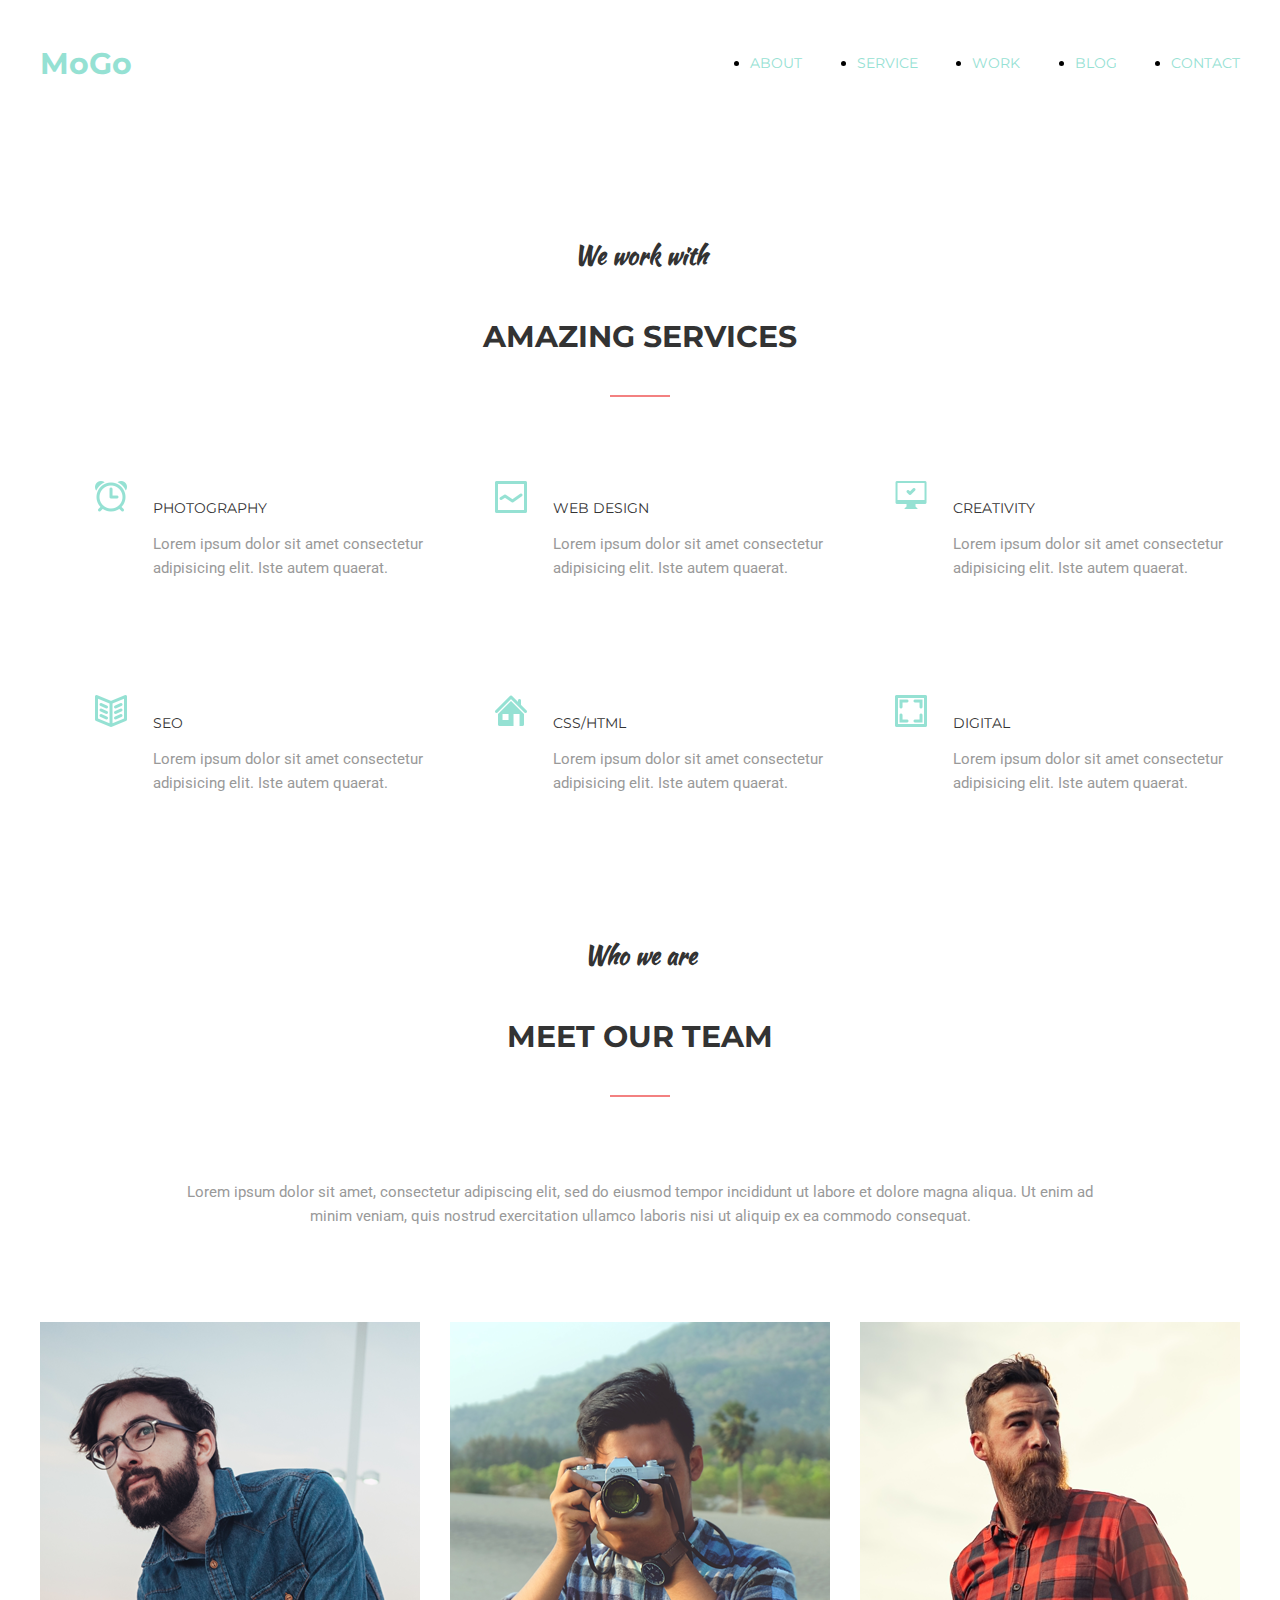
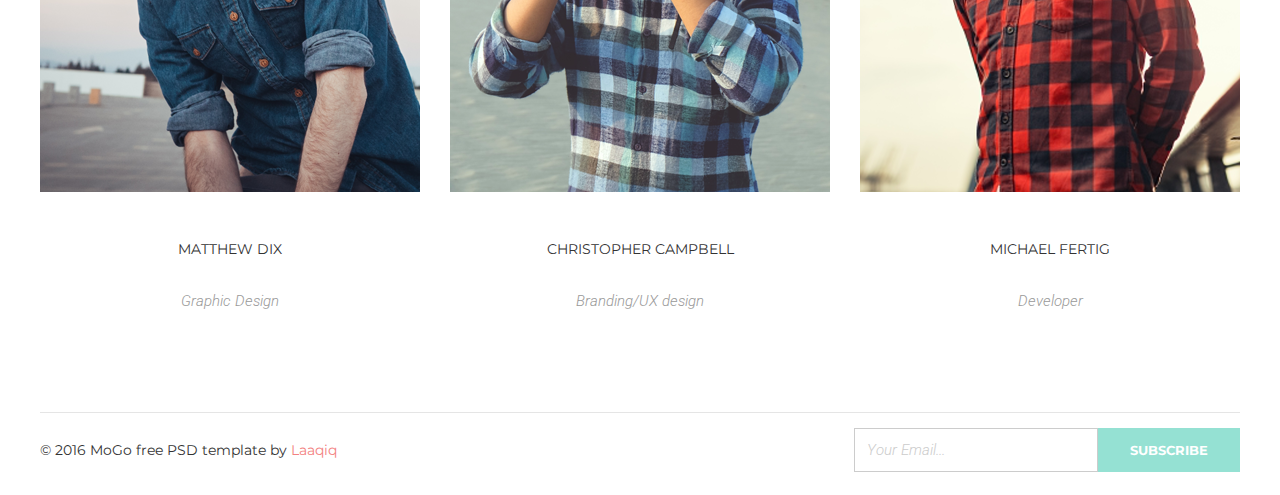
==== hw-06/index.html @ 7944e78e "hw-06 added" ====
<!DOCTYPE html>
<html lang="en">

<head>
    <meta charset="UTF-8">
    <meta name="viewport" content="width=device-width, initial-scale=1.0">
    <meta http-equiv="X-UA-Compatible" content="ie=edge">
    <title>Document</title>
    <link href="https://fonts.googleapis.com/css?family=Kaushan+Script|Montserrat:400,700|Roboto:300i,400" rel="stylesheet">
    <link rel="stylesheet" href="css/reset.css">
    <link rel="stylesheet" href="css/style.css">
</head>

<body>
    <div class="wrapper">
        <header class="header">
            <nav class="nav">
                <a href="#" class="logo">MoGo</a>
                <ul class="site-navigation">
                    <li class="link"><a href="">about</a></li>
                    <li class="link"><a href="">service</a></li>
                    <li class="link"><a href="">work</a></li>
                    <li class="link"><a href="">blog</a></li>
                    <li class="link"><a href="">contact</a></li>
                </ul>
            </nav>
        </header>
        <main class="main">
            <section class="we-working-with">
                <h2 class="section-title cursive">we work with</h2>
                <h2 class="section-title not-cursive">amazing services</h2>
                <div class="container-list">
                    <ul class="item-list">
                        <li class="item">
                            <div class="text-container bg-img-1">
                                <h4 class="item-title">Photography</h4>
                                <p class="item-discr">Lorem ipsum dolor sit amet consectetur adipisicing elit. Iste
                                    autem
                                    quaerat.</p>
                            </div>
                        </li>
                        <li class="item">
                            <div class="text-container bg-img-2">
                                <h4 class="item-title">Web Design</h4>
                                <p class="item-discr">Lorem ipsum dolor sit amet consectetur adipisicing elit. Iste
                                    autem
                                    quaerat.</p>
                            </div>
                        </li>
                        <li class="item">
                            <div class="text-container bg-img-3">
                                <h4 class="item-title">Creativity</h4>
                                <p class="item-discr">Lorem ipsum dolor sit amet consectetur adipisicing elit. Iste
                                    autem
                                    quaerat.</p>
                            </div>
                        </li>
                        <li class="item">
                            <div class="text-container bg-img-4">
                                <h4 class="item-title">seo</h4>
                                <p class="item-discr">Lorem ipsum dolor sit amet consectetur adipisicing elit. Iste
                                    autem
                                    quaerat.</p>
                            </div>
                        </li>
                        <li class="item">
                            <div class="text-container bg-img-5">
                                <h4 class="item-title">Css/Html</h4>
                                <p class="item-discr">Lorem ipsum dolor sit amet consectetur adipisicing elit. Iste
                                    autem
                                    quaerat.</p>
                            </div>
                        </li>
                        <li class="item">
                            <div class="text-container bg-img-6">
                                <h4 class="item-title">digital</h4>
                                <p class="item-discr">Lorem ipsum dolor sit amet consectetur adipisicing elit. Iste
                                    autem
                                    quaerat.</p>
                            </div>
                        </li>
                    </ul>
                </div>
            </section>
            <section class="meet-our-team">
                <h2 class="section-title cursive">who we are</h2>
                <h2 class="section-title not-cursive">meet our team</h2>
                <p class="discription">Lorem ipsum dolor sit amet, consectetur adipiscing elit, sed do eiusmod
                    tempor incididunt ut
                    labore et dolore magna aliqua. Ut enim ad minim veniam, quis nostrud exercitation ullamco
                    laboris nisi ut aliquip ex ea commodo consequat. </p>
                <div class="card-list">
                    <div class="card">
                        <div class="img-container">
                            <img src="img/card1.png" alt="" class="card-img">
                            <div class="overlay-buttons-line">
                                <button class="overlay-button">
                                    <img src="img/facebook.png" alt="">
                                </button>
                                <button class="overlay-button">
                                    <img src="img/twitter.png" alt="">
                                </button>
                                <button class="overlay-button">
                                    <img src="img/pinterest.png" alt="">
                                </button>
                                <button class="overlay-button">
                                    <img src="img/instagram.png" alt="">
                                </button>
                            </div>
                        </div>
                        <h4 class="person-name">Matthew Dix</h4>
                        <p class="position">Graphic Design</p>
                    </div>
                    <div class="card">
                        <div class="img-container">
                            <img src="img/card2.png" alt="" class="card-img">
                            <div class="overlay-buttons-line">
                                <button class="overlay-button">
                                    <img src="img/facebook.png" alt="">
                                </button>
                                <button class="overlay-button">
                                    <img src="img/twitter.png" alt="">
                                </button>
                                <button class="overlay-button">
                                    <img src="img/pinterest.png" alt="">
                                </button>
                                <button class="overlay-button">
                                    <img src="img/instagram.png" alt="">
                                </button>
                            </div>
                        </div>
                        <h4 class="person-name">Christopher Campbell</h4>
                        <p class="position">Branding/UX design</p>
                    </div>
                    <div class="card">
                        <div class="img-container">
                            <img src="img/card3.png" alt="" class="card-img">
                            <div class="overlay-buttons-line">
                                <button class="overlay-button">
                                    <img src="img/facebook.png" alt="">
                                </button>
                                <button class="overlay-button">
                                    <img src="img/twitter.png" alt="">
                                </button>
                                <button class="overlay-button">
                                    <img src="img/pinterest.png" alt="">
                                </button>
                                <button class="overlay-button">
                                    <img src="img/instagram.png" alt="">
                                </button>
                            </div>
                        </div>
                        <h4 class="person-name">Michael Fertig</h4>
                        <p class="position">Developer</p>
                    </div>
                </div>
            </section>
        </main>
        <footer class="footer">
            <div class="line"></div>
            <div class="footer-items">
                <p>© 2016 MoGo free PSD template by
                    <span class="last-word">Laaqiq</span>
                </p>
                <div class="email">
                    <input class="input-text" placeholder="Your Email..." type="text">
                    <button class="subscribe-button">Subscribe</button>
                </div>
            </div>
        </footer>
    </div>
</body>

</html>
---- hw-06/css/style.css ----
a{
    text-decoration: none;
}
.wrapper{
    width: 1200px;
    margin: 0 auto;
}
.header {
    padding: 30px 0;
    margin-bottom: 100px;
}
.logo{
    display: flex;
    font-family: 'Montserrat', sans-serif;
    font-weight: 700;
    color: #95e1d3;
    font-size: 30px;
}
.nav{
    display: flex;
    justify-content: space-between;
    align-items: center;
}
.site-navigation{
    display: flex;
    justify-content: space-between;
    width: 490px;
}
.link a{
    font-family: 'Montserrat', sans-serif;
    font-weight: 400;
    text-transform: uppercase;
    position: relative;
    font-size: 14px;
    color: #95e1d3;
}
.link a:hover{
    color: #f38181;
}
.link a:hover:after{
    content: '';
    position: absolute;
    width: 100%;
    top: 23px;
    height: 2px;
    background: #f38181;
    transform: translateX(-100%);
}

.section-title{
    
    color: #333333;
}
.cursive::first-letter{

    text-transform: uppercase;

}
.cursive{
    font-size: 24px;
    font-family: 'Kaushan Script', cursive;
    margin-bottom: 20px;
    
}

.not-cursive{
    margin-bottom: 110px;
    font-size: 30px;
    font-family: 'Montserrat', sans-serif;
    font-weight: 700;
    text-transform: uppercase;
    position: relative;
}
.not-cursive::after{
    content: '';
    width: 60px;
    height: 2px;
    background: #f38181;
    position: absolute;
    bottom: -42px;
    transform: translateX(-50%);
    left: 50%;
}
.item-list{
    display: flex;
    flex-wrap: wrap;
    justify-content: space-between;
    align-items: center;
    width: 1182px;
}
.item{
    display: flex;
    width: 382px;
}


.text-container{
    width: 300px;
    padding-left: 84px;
    position: relative;
}
.text-container::before{
    width: 32px;
    height: 32px;
    content: "";
    background-repeat: no-repeat;
    position: absolute;
    left: 26px;
}
.bg-img-1::before{
    background-image: url(../img/icon1.png);
}
.bg-img-2::before{
    background-image: url(../img/icon2.png);
}
.bg-img-3::before{
    background-image: url(../img/icon3.png);
}
.bg-img-4::before{
    background-image: url(../img/icon4.png);
}
.bg-img-5::before{
    background-image: url(../img/icon5.png);
}
.bg-img-6::before{
    background-image: url(../img/icon6.png);
}
.item:nth-child(-n+3){
    margin-bottom: 100px;
}
.item-title{
    margin-bottom: 8px;
    font-family: 'Montserrat', sans-serif;
    font-weight: 400;
    color: #333333;
    text-transform: uppercase;
    font-size: 14px;
}
.item-discr{
    font-family: 'Roboto', sans-serif;
    font-weight: 400;
    line-height: 24px;
    color: #999999;
    font-size: 15px;
}
.container-list{
    display: flex;
    justify-content: center;
}
.we-working-with{
    display: flex;
    flex-direction: column;
    align-items: center;
    
}
.meet-our-team{
    display: flex;
    flex-direction: column;
    align-items: center;
    padding-top: 92px;
}
.discription{
    margin-bottom: 94px;
}
.discription{
    width: 950px;
    text-align: center;
    line-height: 24px;
    font-size: 15px;
    color: #999999;
    font-family: 'Roboto', sans-serif;
    font-weight: 400;
}
.card-list{
    display: flex;
    justify-content: space-between;
    width: 100%;
    margin-bottom: 84px;
}
.card{
    width: 380px;
    display: flex;
    flex-direction: column;
    align-items: center;
}

.person-name{
    padding-top: 30px;
    margin-bottom: 16px;
    font-family: 'Montserrat', sans-serif;
    font-weight: 400;
    font-size: 14px;
    color: #333333;
    text-transform: uppercase;
}
.position{
    font-family: 'Roboto', sans-serif;
    font-weight: 300;
    font-style: italic;
    font-size: 15px;
    line-height: 24px;
    color: #999999;
}
.footer-items{
    padding: 14px 0;
    display: flex;
    align-items: center;
    justify-content: space-between;
}
.footer-items p{
    font-family: 'Montserrat', sans-serif;
    font-weight: 400;
    font-size: 14px;
    color: #333333;
}
.last-word{
    color: #f38181;
}
.line{
    background: #e5e5e5;
    height: 1px;
}
.input-text{
    font-size: 15px;
    font-family: 'Roboto', sans-serif;
    font-weight: 300;
    font-style: italic;
    width: 228px;
    border: 1px solid #cccccc;
    padding-left: 12px;
    color: #cccccc;
}
.input-text::placeholder{
    color: #cccccc;
}
.email{
    display: flex;
}
.subscribe-button{
    border: none;
    background: #95e1d3;
    padding: 14px 32px;
    font-family: 'Montserrat', sans-serif;
    font-weight: 700;
    text-transform: uppercase;
    color: #ffffff;   
}
.img-container{
    position: relative;
    max-height: 470px;
    
}
.img-container:hover .overlay-buttons-line{
    opacity: 1;
    transition: all 1s linear;
}

.img-container::before{
    content: '';
	position: absolute;
	top: 0;
	right: 0;
	bottom: 0;
    left: 0;
    opacity: 0.9;
    box-shadow: 10px 10px #95e1d3;
    background: linear-gradient(#FCE38A,#F38181);
    opacity: 0;
    transition: all 1s linear;
}
.img-container:hover{
    transform: translate(-10px, -10px);
    opacity: 0.9;
    transition: all 1s linear;
}
.img-container:hover::before{
    opacity: 0.9;
}
.overlay-buttons-line{
    left: 50%;
    top: 50%;
    transform: translate(-50%, -50%);
    position: absolute;
    display: flex;
    width: 228px;
    justify-content: space-between;
    opacity: 0;
}

.overlay-button{
    width: 56px;
    height: 56px;
    background: #fce38a;
    border: none;
}
.overlay-button:hover{
    background: #95e1d3;
}
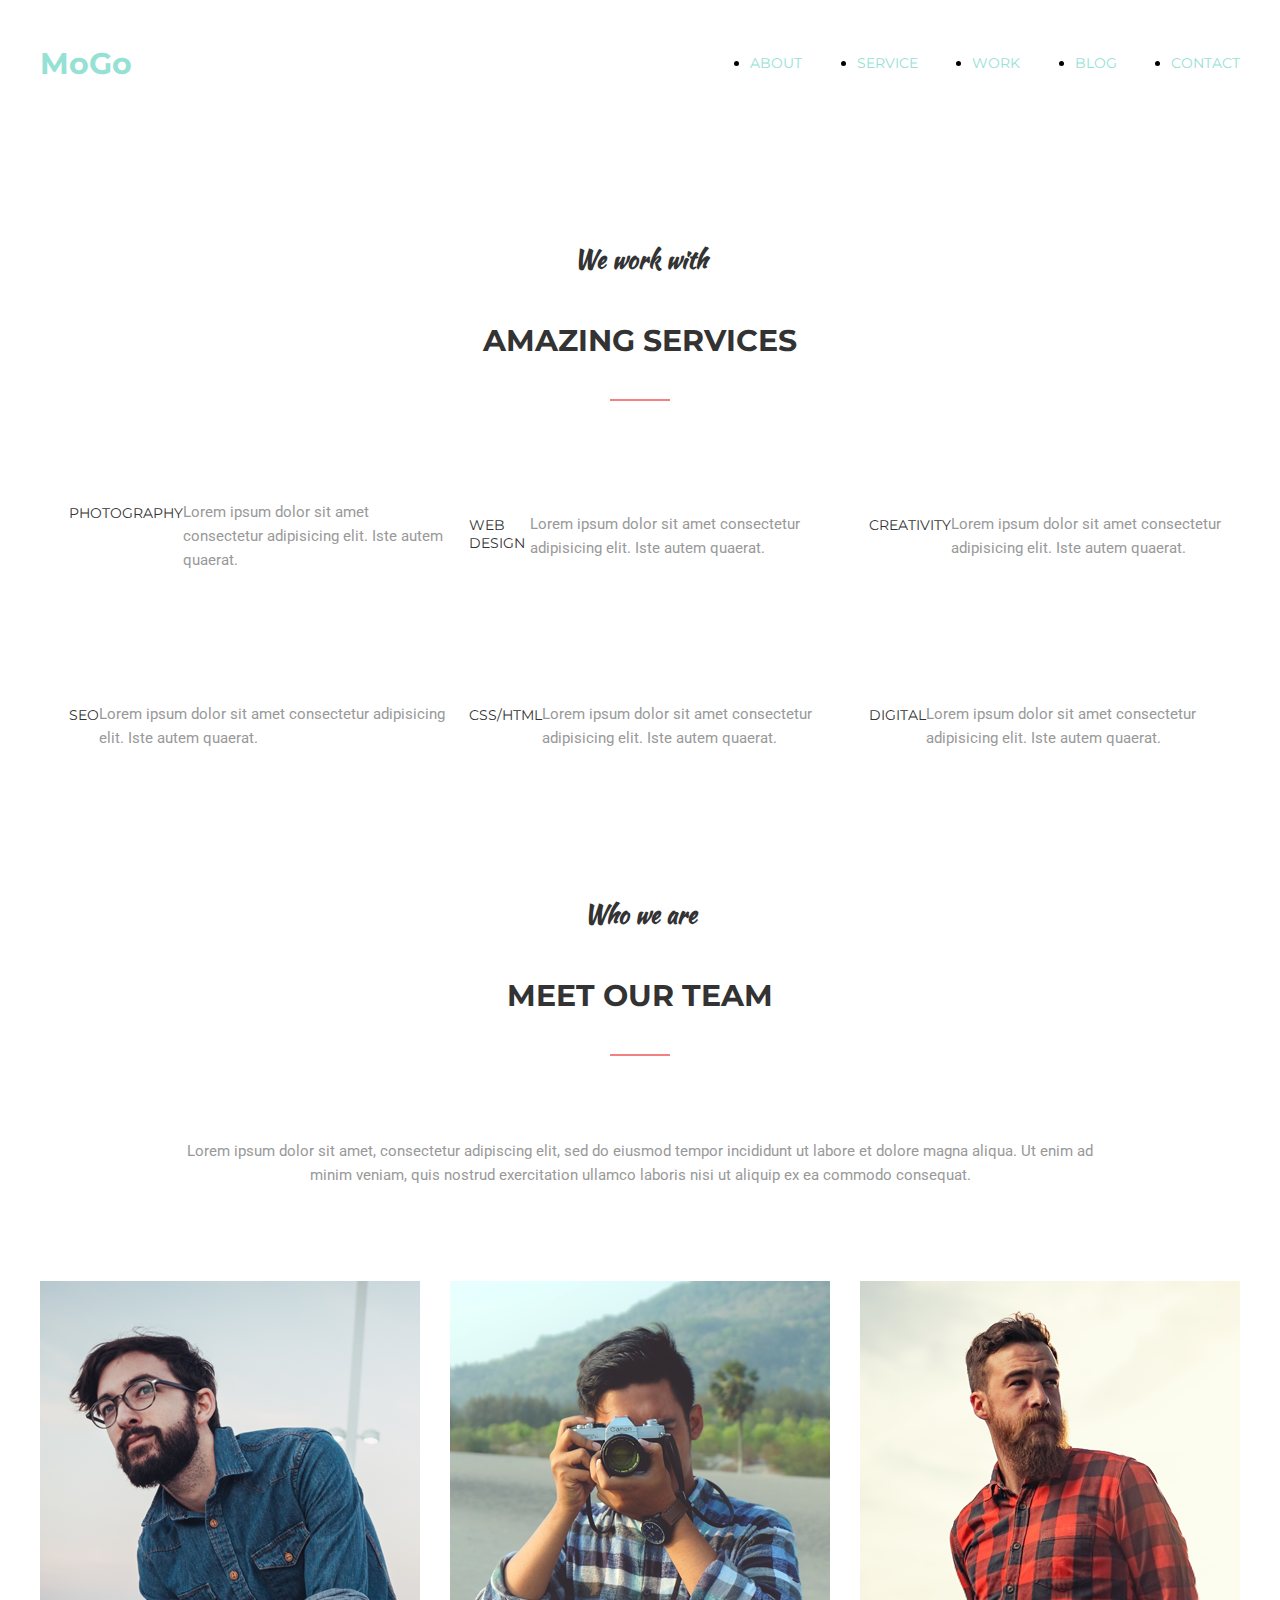
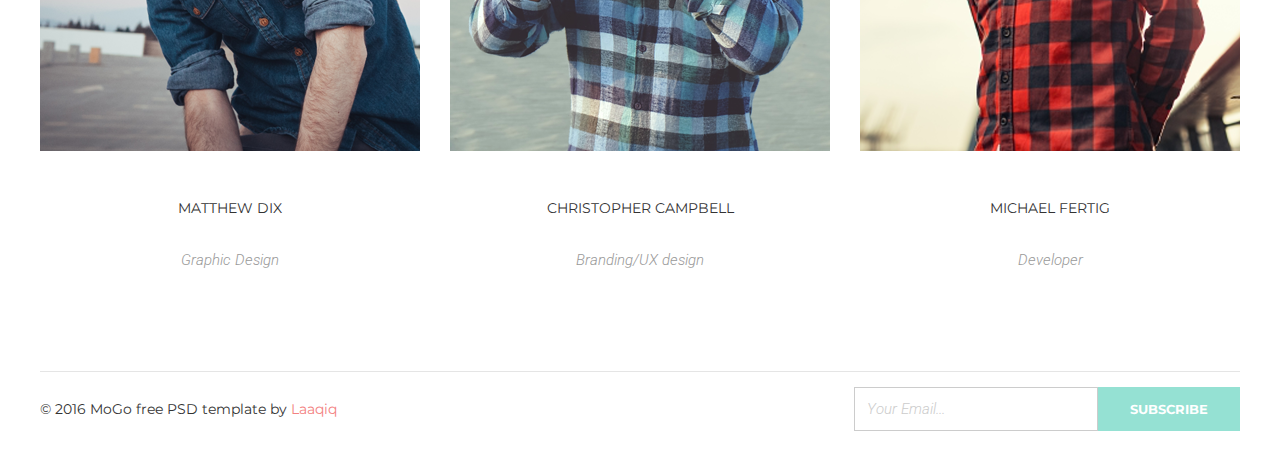
==== commit 504393cc: "hw-06 испавил ошибки №2" ====
--- a/hw-06/index.html
+++ b/hw-06/index.html
@@ -17,143 +17,138 @@
             <nav class="nav">
                 <a href="#" class="logo">MoGo</a>
                 <ul class="site-navigation">
-                    <li class="link"><a href="">about</a></li>
-                    <li class="link"><a href="">service</a></li>
-                    <li class="link"><a href="">work</a></li>
-                    <li class="link"><a href="">blog</a></li>
-                    <li class="link"><a href="">contact</a></li>
+                    <li class="link"><a href="#">about</a></li>
+                    <li class="link"><a href="#">service</a></li>
+                    <li class="link"><a href="#">work</a></li>
+                    <li class="link"><a href="#">blog</a></li>
+                    <li class="link"><a href="#">contact</a></li>
                 </ul>
             </nav>
         </header>
         <main class="main">
             <section class="we-working-with">
-                <h2 class="section-title cursive">we work with</h2>
-                <h2 class="section-title not-cursive">amazing services</h2>
-                <div class="container-list">
+                <h3 class="section-title cursive">we work with</h2>
+                    <h2 class="section-title not-cursive">amazing services</h2>
+
                     <ul class="item-list">
-                        <li class="item">
-                            <div class="text-container bg-img-1">
-                                <h4 class="item-title">Photography</h4>
-                                <p class="item-discr">Lorem ipsum dolor sit amet consectetur adipisicing elit. Iste
-                                    autem
-                                    quaerat.</p>
-                            </div>
+                        <li class="item bg-img-1">
+                            <h4 class="item-title">Photography</h4>
+                            <p class="item-discr">Lorem ipsum dolor sit amet consectetur adipisicing elit. Iste
+                                autem
+                                quaerat.</p>
                         </li>
-                        <li class="item">
-                            <div class="text-container bg-img-2">
-                                <h4 class="item-title">Web Design</h4>
-                                <p class="item-discr">Lorem ipsum dolor sit amet consectetur adipisicing elit. Iste
-                                    autem
-                                    quaerat.</p>
-                            </div>
+                        <li class="item bg-img-2">
+
+                            <h4 class="item-title">Web Design</h4>
+                            <p class="item-discr">Lorem ipsum dolor sit amet consectetur adipisicing elit. Iste
+                                autem
+                                quaerat.</p>
                         </li>
-                        <li class="item">
-                            <div class="text-container bg-img-3">
-                                <h4 class="item-title">Creativity</h4>
-                                <p class="item-discr">Lorem ipsum dolor sit amet consectetur adipisicing elit. Iste
-                                    autem
-                                    quaerat.</p>
-                            </div>
+                        <li class="item bg-img-3">
+                            <h4 class="item-title">Creativity</h4>
+                            <p class="item-discr">Lorem ipsum dolor sit amet consectetur adipisicing elit. Iste
+                                autem
+                                quaerat.</p>
                         </li>
-                        <li class="item">
-                            <div class="text-container bg-img-4">
-                                <h4 class="item-title">seo</h4>
-                                <p class="item-discr">Lorem ipsum dolor sit amet consectetur adipisicing elit. Iste
-                                    autem
-                                    quaerat.</p>
-                            </div>
+                        <li class="item bg-img-4">
+                            <h4 class="item-title">seo</h4>
+                            <p class="item-discr">Lorem ipsum dolor sit amet consectetur adipisicing elit. Iste
+                                autem
+                                quaerat.</p>
                         </li>
-                        <li class="item">
-                            <div class="text-container bg-img-5">
-                                <h4 class="item-title">Css/Html</h4>
-                                <p class="item-discr">Lorem ipsum dolor sit amet consectetur adipisicing elit. Iste
-                                    autem
-                                    quaerat.</p>
-                            </div>
+                        <li class="item bg-img-5">
+                            <h4 class="item-title">Css/Html</h4>
+                            <p class="item-discr">Lorem ipsum dolor sit amet consectetur adipisicing elit. Iste
+                                autem
+                                quaerat.</p>
                         </li>
-                        <li class="item">
-                            <div class="text-container bg-img-6">
-                                <h4 class="item-title">digital</h4>
-                                <p class="item-discr">Lorem ipsum dolor sit amet consectetur adipisicing elit. Iste
-                                    autem
-                                    quaerat.</p>
-                            </div>
+                        <li class="item bg-img-6">
+                            <h4 class="item-title">digital</h4>
+                            <p class="item-discr">Lorem ipsum dolor sit amet consectetur adipisicing elit. Iste
+                                autem
+                                quaerat.</p>
                         </li>
                     </ul>
-                </div>
             </section>
             <section class="meet-our-team">
-                <h2 class="section-title cursive">who we are</h2>
-                <h2 class="section-title not-cursive">meet our team</h2>
-                <p class="discription">Lorem ipsum dolor sit amet, consectetur adipiscing elit, sed do eiusmod
-                    tempor incididunt ut
-                    labore et dolore magna aliqua. Ut enim ad minim veniam, quis nostrud exercitation ullamco
-                    laboris nisi ut aliquip ex ea commodo consequat. </p>
-                <div class="card-list">
-                    <div class="card">
-                        <div class="img-container">
-                            <img src="img/card1.png" alt="" class="card-img">
-                            <div class="overlay-buttons-line">
-                                <button class="overlay-button">
-                                    <img src="img/facebook.png" alt="">
-                                </button>
-                                <button class="overlay-button">
-                                    <img src="img/twitter.png" alt="">
-                                </button>
-                                <button class="overlay-button">
-                                    <img src="img/pinterest.png" alt="">
-                                </button>
-                                <button class="overlay-button">
-                                    <img src="img/instagram.png" alt="">
-                                </button>
+                <h3 class="section-title cursive">who we are</h2>
+                    <h2 class="section-title not-cursive">meet our team</h2>
+                    <p class="discription">Lorem ipsum dolor sit amet, consectetur adipiscing elit, sed do eiusmod
+                        tempor incididunt ut
+                        labore et dolore magna aliqua. Ut enim ad minim veniam, quis nostrud exercitation ullamco
+                        laboris nisi ut aliquip ex ea commodo consequat. </p>
+                    <div class="card-list">
+                        <div class="card">
+                            <div class="img-container">
+                                <div class="overlay"></div>
+                                <div class="overlay-bg"></div>
+                                <img src="img/card1.png" alt="" class="card-img">
+                                <div class="overlay-buttons-line">
+                                    <a href="#" class="overlay-button">
+                                        <img src="img/facebook.png" alt="">
+                                    </a>
+                                    <a href="#" class="overlay-button">
+                                        <img src="img/twitter.png" alt="">
+                                    </a>
+                                    <a href="#" class="overlay-button">
+                                        <img src="img/pinterest.png" alt="">
+                                    </a>
+                                    <a href="#" class="overlay-button">
+                                        <img src="img/instagram.png" alt="">
+                                    </a>
+                                </div>
+                                
                             </div>
+                            <h4 class="person-name">Matthew Dix</h4>
+                            <p class="position">Graphic Design</p>
                         </div>
-                        <h4 class="person-name">Matthew Dix</h4>
-                        <p class="position">Graphic Design</p>
+                        <div class="card">
+                            <div class="img-container">
+                                <div class="overlay"></div>
+                                <div class="overlay-bg"></div>
+                                <img src="img/card2.png" alt="" class="card-img">
+                                <div class="overlay-buttons-line">
+                                    <a href="#" class="overlay-button">
+                                        <img src="img/facebook.png" alt="">
+                                    </a>
+                                    <a href="#" class="overlay-button">
+                                        <img src="img/twitter.png" alt="">
+                                    </a>
+                                    <a href="#" class="overlay-button">
+                                        <img src="img/pinterest.png" alt="">
+                                    </a>
+                                    <a href="#" class="overlay-button">
+                                        <img src="img/instagram.png" alt="">
+                                    </a>
+                                </div>
+                            </div>
+                            <h4 class="person-name">Christopher Campbell</h4>
+                            <p class="position">Branding/UX design</p>
+                        </div>
+                        <div class="card">
+                            <div class="img-container">
+                                <div class="overlay"></div>
+                                <div class="overlay-bg"></div>
+                                <img src="img/card3.png" alt="" class="card-img">
+                                <div class="overlay-buttons-line">
+                                    <a href="#" class="overlay-button">
+                                        <img src="img/facebook.png" alt="">
+                                    </a>
+                                    <a href="#" class="overlay-button">
+                                        <img src="img/twitter.png" alt="">
+                                    </a>
+                                    <a href="#" class="overlay-button">
+                                        <img src="img/pinterest.png" alt="">
+                                    </a>
+                                    <a href="#" class="overlay-button">
+                                        <img src="img/instagram.png" alt="">
+                                    </a>
+                                </div>
+                            </div>
+                            <h4 class="person-name">Michael Fertig</h4>
+                            <p class="position">Developer</p>
+                        </div>
                     </div>
-                    <div class="card">
-                        <div class="img-container">
-                            <img src="img/card2.png" alt="" class="card-img">
-                            <div class="overlay-buttons-line">
-                                <button class="overlay-button">
-                                    <img src="img/facebook.png" alt="">
-                                </button>
-                                <button class="overlay-button">
-                                    <img src="img/twitter.png" alt="">
-                                </button>
-                                <button class="overlay-button">
-                                    <img src="img/pinterest.png" alt="">
-                                </button>
-                                <button class="overlay-button">
-                                    <img src="img/instagram.png" alt="">
-                                </button>
-                            </div>
-                        </div>
-                        <h4 class="person-name">Christopher Campbell</h4>
-                        <p class="position">Branding/UX design</p>
-                    </div>
-                    <div class="card">
-                        <div class="img-container">
-                            <img src="img/card3.png" alt="" class="card-img">
-                            <div class="overlay-buttons-line">
-                                <button class="overlay-button">
-                                    <img src="img/facebook.png" alt="">
-                                </button>
-                                <button class="overlay-button">
-                                    <img src="img/twitter.png" alt="">
-                                </button>
-                                <button class="overlay-button">
-                                    <img src="img/pinterest.png" alt="">
-                                </button>
-                                <button class="overlay-button">
-                                    <img src="img/instagram.png" alt="">
-                                </button>
-                            </div>
-                        </div>
-                        <h4 class="person-name">Michael Fertig</h4>
-                        <p class="position">Developer</p>
-                    </div>
-                </div>
             </section>
         </main>
         <footer class="footer">
@@ -162,10 +157,10 @@
                 <p>© 2016 MoGo free PSD template by
                     <span class="last-word">Laaqiq</span>
                 </p>
-                <div class="email">
+                <form class="email">
                     <input class="input-text" placeholder="Your Email..." type="text">
-                    <button class="subscribe-button">Subscribe</button>
-                </div>
+                    <input type="button" value="Subscribe" class="subscribe-button">
+                </form>
             </div>
         </footer>
     </div>
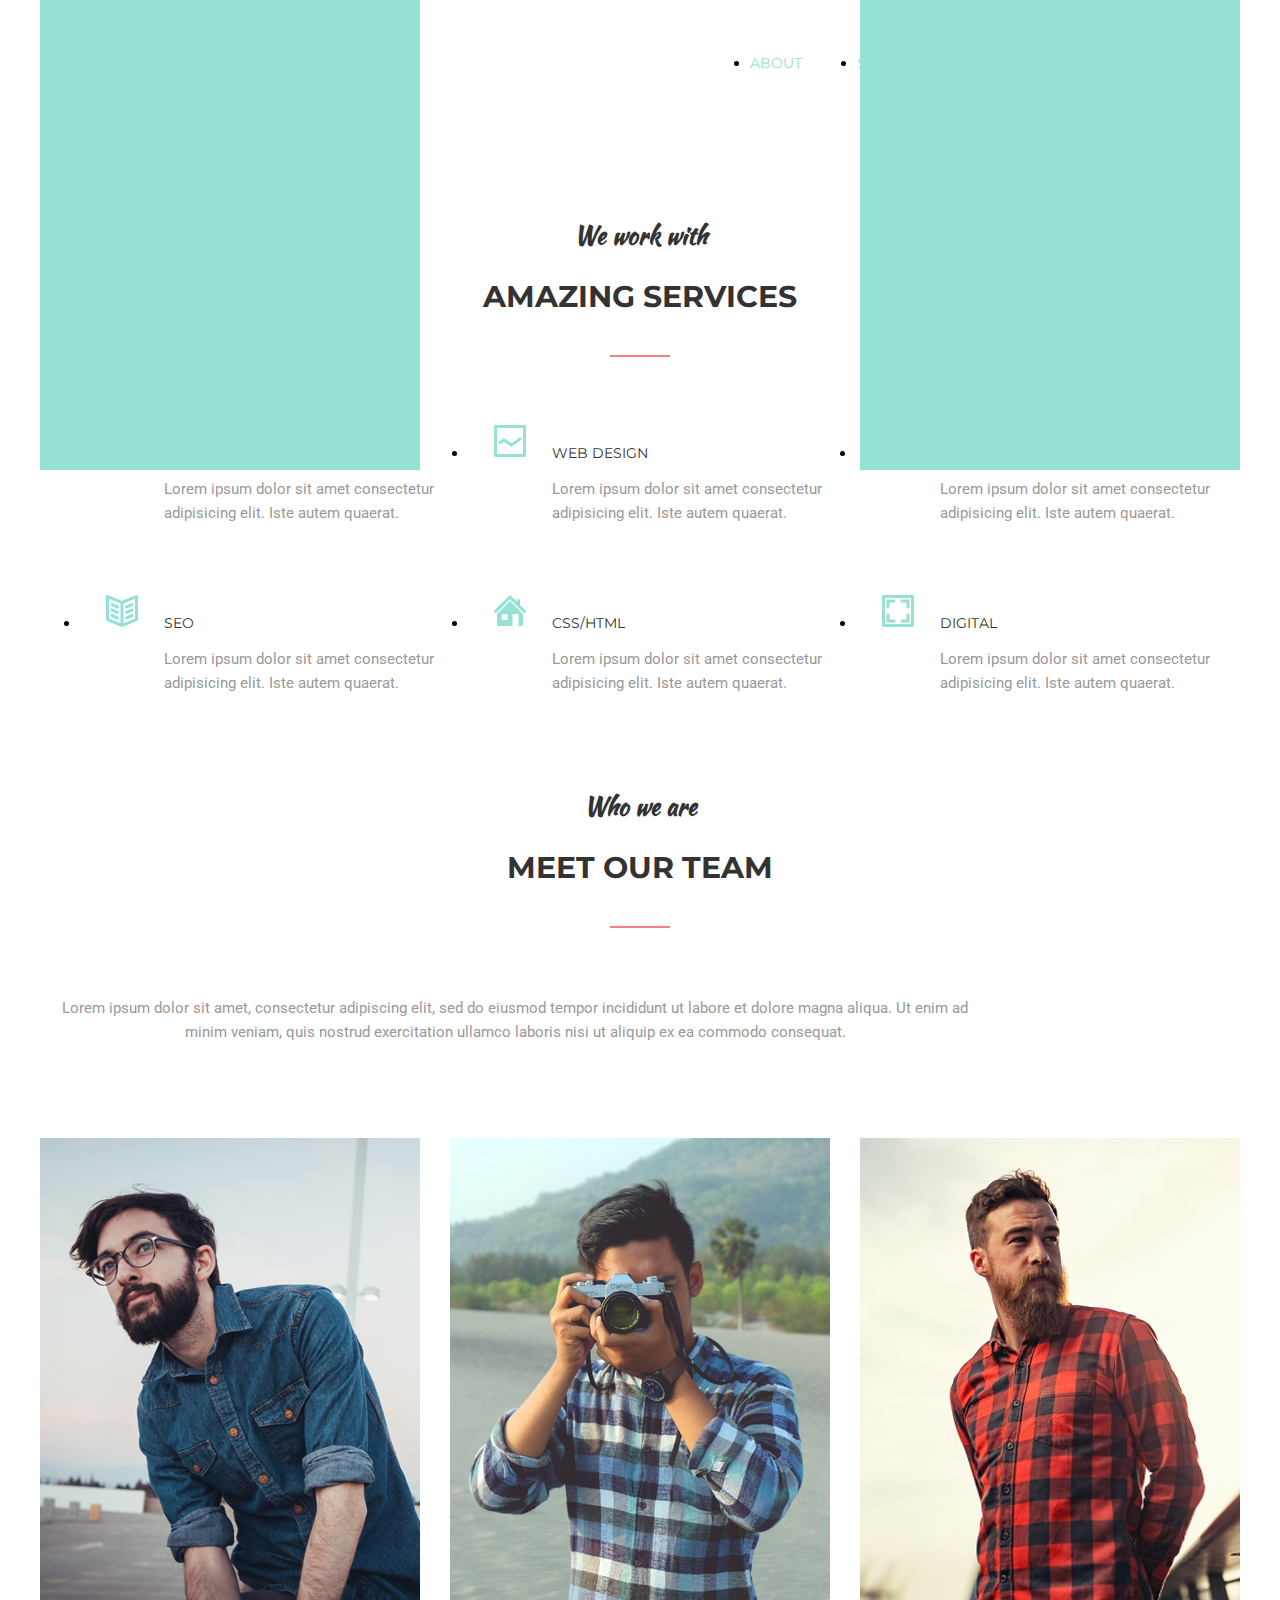
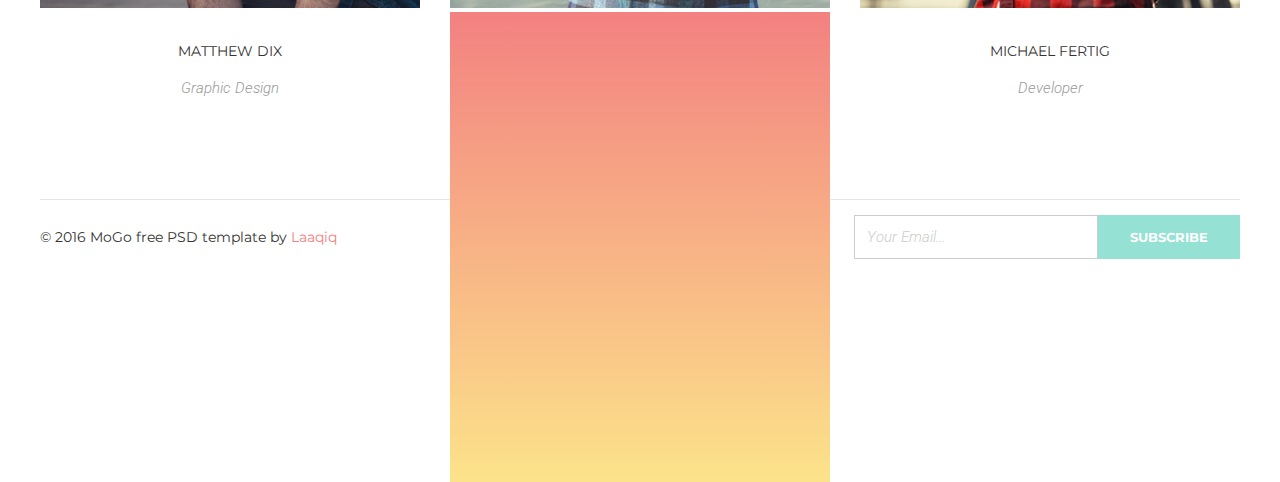
==== commit 7ab18ccf: "hw-07 added" ====
--- a/hw-06/index.html
+++ b/hw-06/index.html
@@ -97,16 +97,16 @@
                                         <img src="img/instagram.png" alt="">
                                     </a>
                                 </div>
-                                
+
                             </div>
                             <h4 class="person-name">Matthew Dix</h4>
                             <p class="position">Graphic Design</p>
                         </div>
                         <div class="card">
                             <div class="img-container">
+                                <img src="img/card2.png" alt="" class="card-img">
                                 <div class="overlay"></div>
-                                <div class="overlay-bg"></div>
-                                <img src="img/card2.png" alt="" class="card-img">
+                                
                                 <div class="overlay-buttons-line">
                                     <a href="#" class="overlay-button">
                                         <img src="img/facebook.png" alt="">
--- a/hw-06/css/style.css
+++ b/hw-06/css/style.css
@@ -48,7 +48,7 @@
 }
 
 .section-title{
-    
+    text-align: center;
     color: #333333;
 }
 .cursive::first-letter{
@@ -84,22 +84,19 @@
 .item-list{
     display: flex;
     flex-wrap: wrap;
-    justify-content: space-between;
     align-items: center;
-    width: 1182px;
+    justify-content: space-between;
 }
 .item{
-    display: flex;
-    width: 382px;
-}
-
-
-.text-container{
+    min-height: 170px;
     width: 300px;
     padding-left: 84px;
     position: relative;
 }
-.text-container::before{
+
+
+
+.item::before{
     width: 32px;
     height: 32px;
     content: "";
@@ -125,9 +122,7 @@
 .bg-img-6::before{
     background-image: url(../img/icon6.png);
 }
-.item:nth-child(-n+3){
-    margin-bottom: 100px;
-}
+
 .item-title{
     margin-bottom: 8px;
     font-family: 'Montserrat', sans-serif;
@@ -143,22 +138,8 @@
     color: #999999;
     font-size: 15px;
 }
-.container-list{
-    display: flex;
-    justify-content: center;
-}
-.we-working-with{
-    display: flex;
-    flex-direction: column;
-    align-items: center;
-    
-}
-.meet-our-team{
-    display: flex;
-    flex-direction: column;
-    align-items: center;
-    padding-top: 92px;
-}
+
+
 .discription{
     margin-bottom: 94px;
 }
@@ -176,16 +157,13 @@
     justify-content: space-between;
     width: 100%;
     margin-bottom: 84px;
-}
-.card{
-    width: 380px;
-    display: flex;
-    flex-direction: column;
-    align-items: center;
-}
+    
+}
+
 
 .person-name{
-    padding-top: 30px;
+    text-align: center;
+    margin-top: 30px;
     margin-bottom: 16px;
     font-family: 'Montserrat', sans-serif;
     font-weight: 400;
@@ -194,6 +172,7 @@
     text-transform: uppercase;
 }
 .position{
+    text-align: center;
     font-family: 'Roboto', sans-serif;
     font-weight: 300;
     font-style: italic;
@@ -245,41 +224,49 @@
     text-transform: uppercase;
     color: #ffffff;   
 }
-.img-container{
-    position: relative;
-    max-height: 470px;
-    
+.img-container:hover .card-img{
+    transform: translate(-10px, -10px);
+    opacity: 0.1;
+    transition: all 0.5s linear;
+}
+.img-container:hover .overlay{
+    transform: translate(-10px, -10px);
+    transition: all 0.5s linear; 
+}
+.img-container:hover .overlay-buttons-line{
+    
+    transition: all 0.5s linear; 
 }
 .img-container:hover .overlay-buttons-line{
     opacity: 1;
     transition: all 1s linear;
 }
-
-.img-container::before{
-    content: '';
-	position: absolute;
-	top: 0;
-	right: 0;
-	bottom: 0;
-    left: 0;
-    opacity: 0.9;
-    box-shadow: 10px 10px #95e1d3;
-    background: linear-gradient(#FCE38A,#F38181);
-    opacity: 0;
-    transition: all 1s linear;
-}
-.img-container:hover{
-    transform: translate(-10px, -10px);
-    opacity: 0.9;
-    transition: all 1s linear;
-}
-.img-container:hover::before{
-    opacity: 0.9;
-}
+.img-container{
+    max-width: 380px;
+    
+}
+.card-img{
+    position: relative;
+    top: 0;
+}
+.overlay{
+    background-image: -webkit-linear-gradient( 90deg, rgb(252,227,138) 0%, rgb(243,129,129) 100%);
+    height: 470px;
+    width: 380px;
+    position: absolute;
+}
+.overlay-bg{
+    position: absolute;
+    top: 0;
+    background: #95e1d3;
+    height: 470px;
+    width: 380px;
+    
+}
+
+
+
 .overlay-buttons-line{
-    left: 50%;
-    top: 50%;
-    transform: translate(-50%, -50%);
     position: absolute;
     display: flex;
     width: 228px;
@@ -292,6 +279,12 @@
     height: 56px;
     background: #fce38a;
     border: none;
+    
+}
+.overlay-button img{
+    display: block;
+    margin: auto;
+    padding: 15px 0;
 }
 .overlay-button:hover{
     background: #95e1d3;
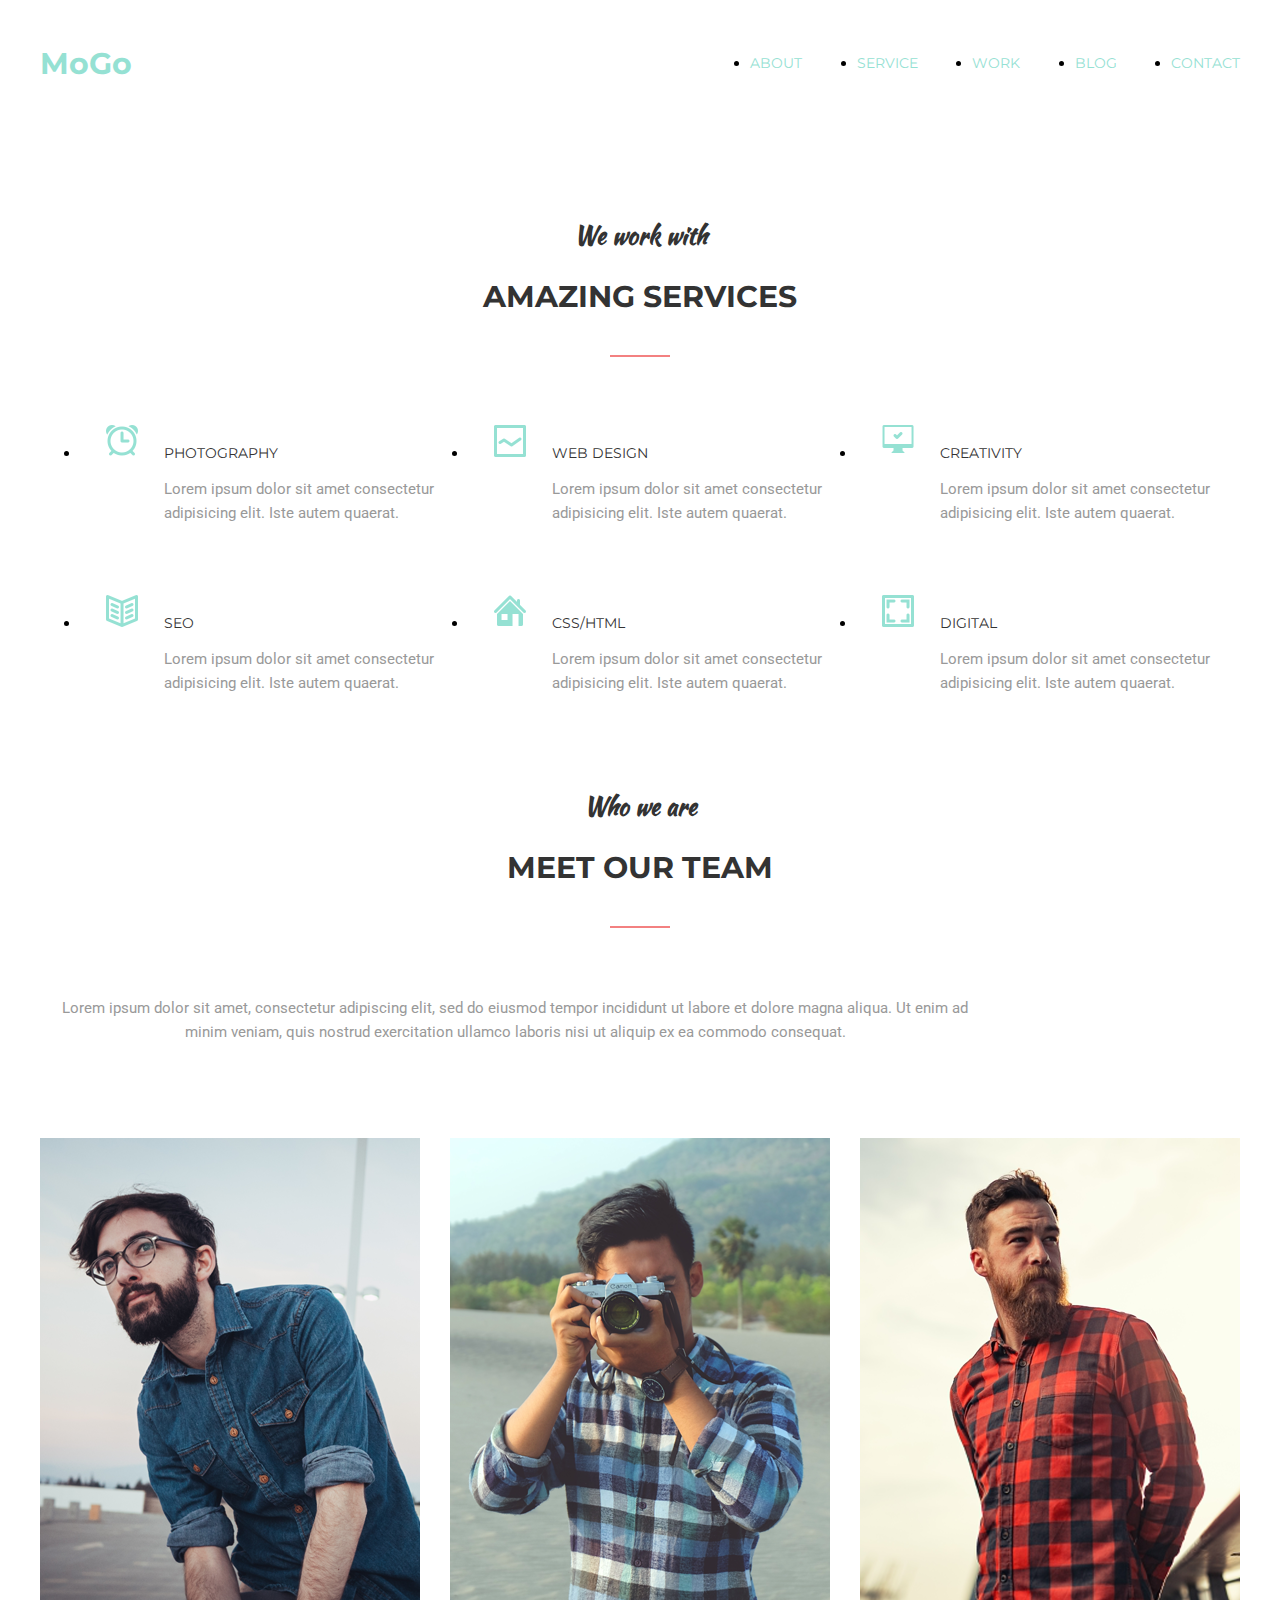
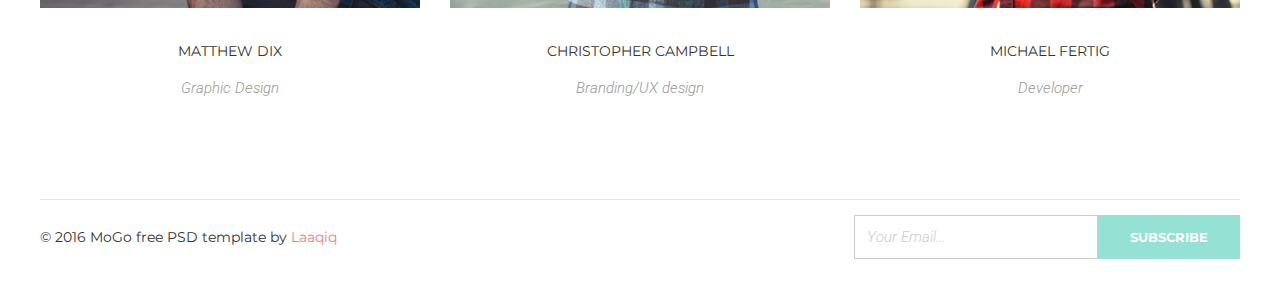
==== commit cacb47a9: "hw-06 update" ====
--- a/hw-06/index.html
+++ b/hw-06/index.html
@@ -27,7 +27,7 @@
         </header>
         <main class="main">
             <section class="we-working-with">
-                <h3 class="section-title cursive">we work with</h2>
+                <h3 class="section-title cursive">we work with</h3>
                     <h2 class="section-title not-cursive">amazing services</h2>
 
                     <ul class="item-list">
@@ -71,7 +71,7 @@
                     </ul>
             </section>
             <section class="meet-our-team">
-                <h3 class="section-title cursive">who we are</h2>
+                <h3 class="section-title cursive">who we are</h3>
                     <h2 class="section-title not-cursive">meet our team</h2>
                     <p class="discription">Lorem ipsum dolor sit amet, consectetur adipiscing elit, sed do eiusmod
                         tempor incididunt ut
@@ -79,10 +79,8 @@
                         laboris nisi ut aliquip ex ea commodo consequat. </p>
                     <div class="card-list">
                         <div class="card">
+                            <div class="bg"></div>
                             <div class="img-container">
-                                <div class="overlay"></div>
-                                <div class="overlay-bg"></div>
-                                <img src="img/card1.png" alt="" class="card-img">
                                 <div class="overlay-buttons-line">
                                     <a href="#" class="overlay-button">
                                         <img src="img/facebook.png" alt="">
@@ -97,16 +95,17 @@
                                         <img src="img/instagram.png" alt="">
                                     </a>
                                 </div>
+                                <div class="overlay"></div>
+                                <img src="img/card1.png" alt="" class="card-img">
+
 
                             </div>
                             <h4 class="person-name">Matthew Dix</h4>
                             <p class="position">Graphic Design</p>
                         </div>
                         <div class="card">
+                            <div class="bg"></div>
                             <div class="img-container">
-                                <img src="img/card2.png" alt="" class="card-img">
-                                <div class="overlay"></div>
-                                
                                 <div class="overlay-buttons-line">
                                     <a href="#" class="overlay-button">
                                         <img src="img/facebook.png" alt="">
@@ -121,15 +120,17 @@
                                         <img src="img/instagram.png" alt="">
                                     </a>
                                 </div>
+                                <div class="overlay"></div>
+                                <img src="img/card2.png" alt="" class="card-img">
+
+
                             </div>
                             <h4 class="person-name">Christopher Campbell</h4>
                             <p class="position">Branding/UX design</p>
                         </div>
                         <div class="card">
+                            <div class="bg"></div>
                             <div class="img-container">
-                                <div class="overlay"></div>
-                                <div class="overlay-bg"></div>
-                                <img src="img/card3.png" alt="" class="card-img">
                                 <div class="overlay-buttons-line">
                                     <a href="#" class="overlay-button">
                                         <img src="img/facebook.png" alt="">
@@ -144,6 +145,8 @@
                                         <img src="img/instagram.png" alt="">
                                     </a>
                                 </div>
+                                <div class="overlay"></div>
+                                <img src="img/card3.png" alt="" class="card-img">
                             </div>
                             <h4 class="person-name">Michael Fertig</h4>
                             <p class="position">Developer</p>
